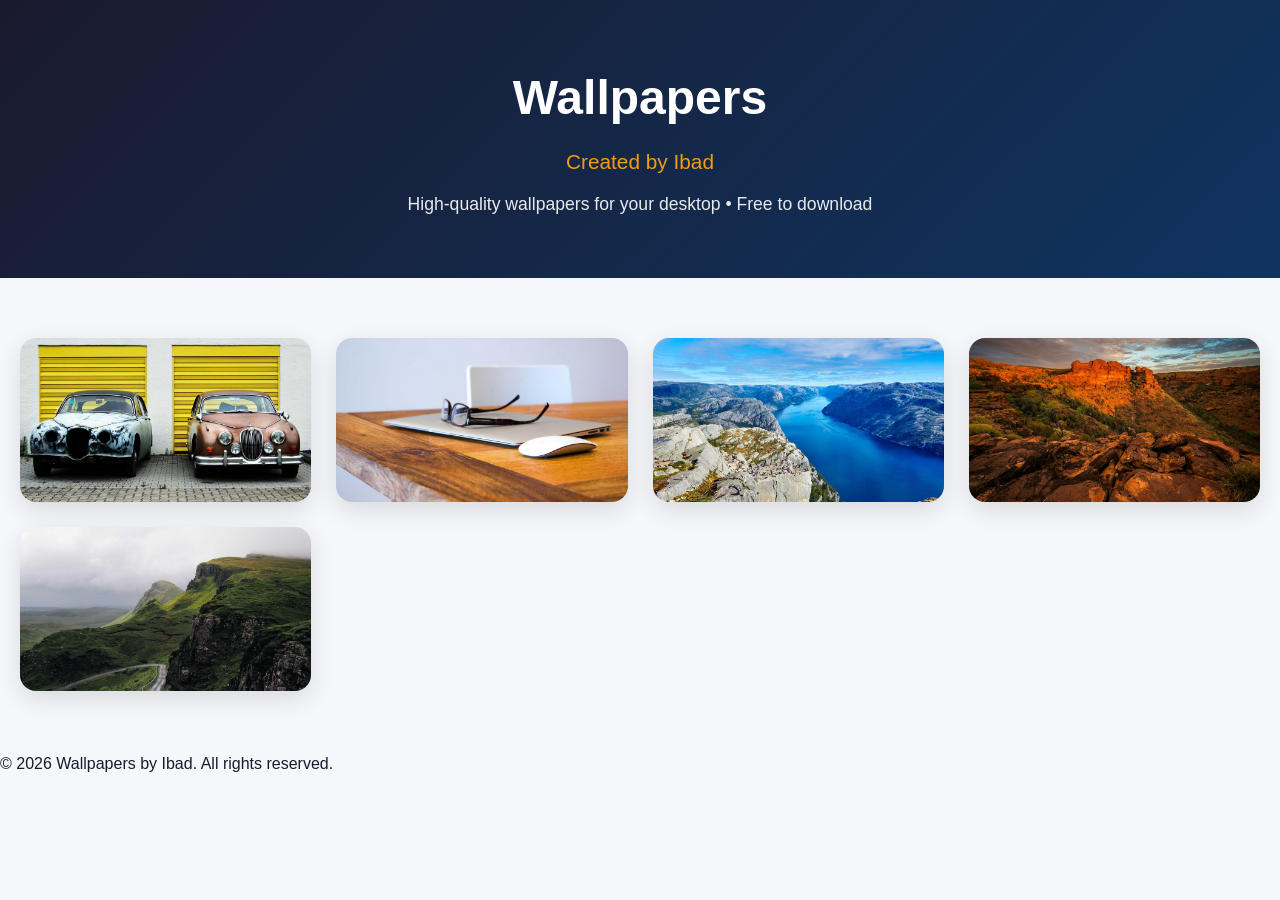
==== index.html @ 51e01bf3 "first commit" ====
<!DOCTYPE html>
<html lang="en">
<head>
  <meta charset="UTF-8">
  <meta name="viewport" content="width=device-width, initial-scale=1.0">
  <meta name="description" content="Free beautiful wallpapers created by Ibad">
  <title>Wallpapers by Ibad</title>
  <link rel="stylesheet" href="style.css">
</head>
<body>
  <header>
    <div class="header-content">
      <h1>Wallpapers</h1>
      <p class="subtitle">Created by Ibad</p>
      <p class="tagline">High-quality wallpapers for your desktop • Free to download</p>
    </div>
  </header>

  <main class="container">
    <section class="gallery">
      
      <div class="card">
        <img src="images/wallpaper1.jpg" alt="Mountain Lake" loading="lazy">
        <div class="card-overlay">
          <h3>Mountain Lake</h3>
          <button class="btn btn-download" 
                  data-image="images/wallpaper1.jpg" 
                  data-name="Mountain-Lake.jpg">
            Download
          </button>
        </div>
      </div>

      <div class="card">
        <img src="images/wallpaper2.jpg" alt="Forest" loading="lazy">
        <div class="card-overlay">
          <h3>Forest</h3>
          <button class="btn btn-download" 
                  data-image="images/wallpaper2.jpg" 
                  data-name="Forest.jpg">
            Download
          </button>
        </div>
      </div>

      <div class="card">
        <img src="images/wallpaper3.jpg" alt="Ocean Sunset" loading="lazy">
        <div class="card-overlay">
          <h3>Ocean Sunset</h3>
          <button class="btn btn-download" 
                  data-image="images/wallpaper3.jpg" 
                  data-name="Ocean-Sunset.jpg">
            Download
          </button>
        </div>
      </div>

      <div class="card">
        <img src="images/wallpaper4.jpg" alt="City Night" loading="lazy">
        <div class="card-overlay">
          <h3>City Night</h3>
          <button class="btn btn-download" 
                  data-image="images/wallpaper4.jpg" 
                  data-name="City-Night.jpg">
            Download
          </button>
        </div>
      </div>

      <div class="card">
        <img src="images/wallpaper5.jpg" alt="Abstract" loading="lazy">
        <div class="card-overlay">
          <h3>Abstract</h3>
          <button class="btn btn-download" 
                  data-image="images/wallpaper5.jpg" 
                  data-name="Abstract.jpg">
            Download
          </button>
        </div>
      </div>

    </section>
  </main>

  <footer>
    <p>&copy; 2026 Wallpapers by Ibad. All rights reserved.</p>
  </footer>

  <script src="script.js"></script>
</body>
</html>
---- style.css ----
:root {
  --primary: #1a1a2e;
  --secondary: #0f3460;
  --accent: #e94560;
  --accent-light: #f39c12;
  --bg: #f5f7fa;
  --text: #1a1a2e;
  --radius: 16px;
  --shadow: 0 8px 24px rgba(0, 0, 0, 0.12);
  --transition: all 0.3s ease;
}

* {
  margin: 0;
  padding: 0;
  box-sizing: border-box;
}

body {
  font-family: -apple-system, BlinkMacSystemFont, 'Segoe UI', Roboto, sans-serif;
  background: var(--bg);
  color: var(--text);
  line-height: 1.6;
}

header {
  background: linear-gradient(135deg, var(--primary), var(--secondary));
  color: white;
  padding: 60px 20px;
  text-align: center;
}

.header-content h1 {
  font-size: 3rem;
  margin-bottom: 8px;
}

.subtitle {
  font-size: 1.3rem;
  color: var(--accent-light);
  margin-bottom: 12px;
}

.tagline {
  font-size: 1.1rem;
  opacity: 0.9;
}

.container {
  max-width: 1400px;
  margin: 0 auto;
  padding: 60px 20px;
}

.gallery {
  display: grid;
  grid-template-columns: repeat(auto-fit, minmax(280px, 1fr));
  gap: 25px;
}

.card {
  position: relative;
  border-radius: var(--radius);
  overflow: hidden;
  box-shadow: var(--shadow);
  transition: var(--transition);
  aspect-ratio: 16 / 9;           /* Better for wallpapers */
}

.card:hover {
  transform: translateY(-8px);
  box-shadow: 0 16px 40px rgba(0, 0, 0, 0.18);
}

.card img {
  width: 100%;
  height: 100%;
  object-fit: cover;
  transition: var(--transition);
}

.card:hover img {
  transform: scale(1.08);
}

.card-overlay {
  position: absolute;
  inset: 0;
  background: rgba(26, 26, 46, 0.85);
  display: flex;
  flex-direction: column;
  align-items: center;
  justify-content: center;
  gap: 15px;
  opacity: 0;
  transition: var(--transition);
  padding: 20px;
}

.card:hover .card-overlay {
  opacity: 1;
}

.card h3 {
  color: white;
  font-size: 1.4rem;
  text-align: center;
}

.btn {
  padding: 12px 24px;
  border: none;
  border-radius: 8px;
  font-weight: 600;
  cursor: pointer;
  transition: var(--transition);
  font-size: 0.95rem;
}

.btn-download {
  background: var(--accent);
  color: white;
}

.btn-download:hover {
  background: #d63452;
  transform: translateY(-2px);
}

/* Mobile Support */
@media (max-width: 768px) {
  header {
    padding: 40px 20px;
  }
  .header-content h1 {
    font-size: 2.4rem;
  }
  .gallery {
    grid-template-columns: repeat(auto-fit, minmax(240px, 1fr));
    gap: 20px;
  }
}

@media (max-width: 480px) {
  .gallery {
    grid-template-columns: repeat(auto-fit, minmax(180px, 1fr));
  }
  .card h3 {
    font-size: 1.2rem;
  }
}

/* Fallback if image fails to load */
.card img.image-error {
  opacity: 0.4;
}
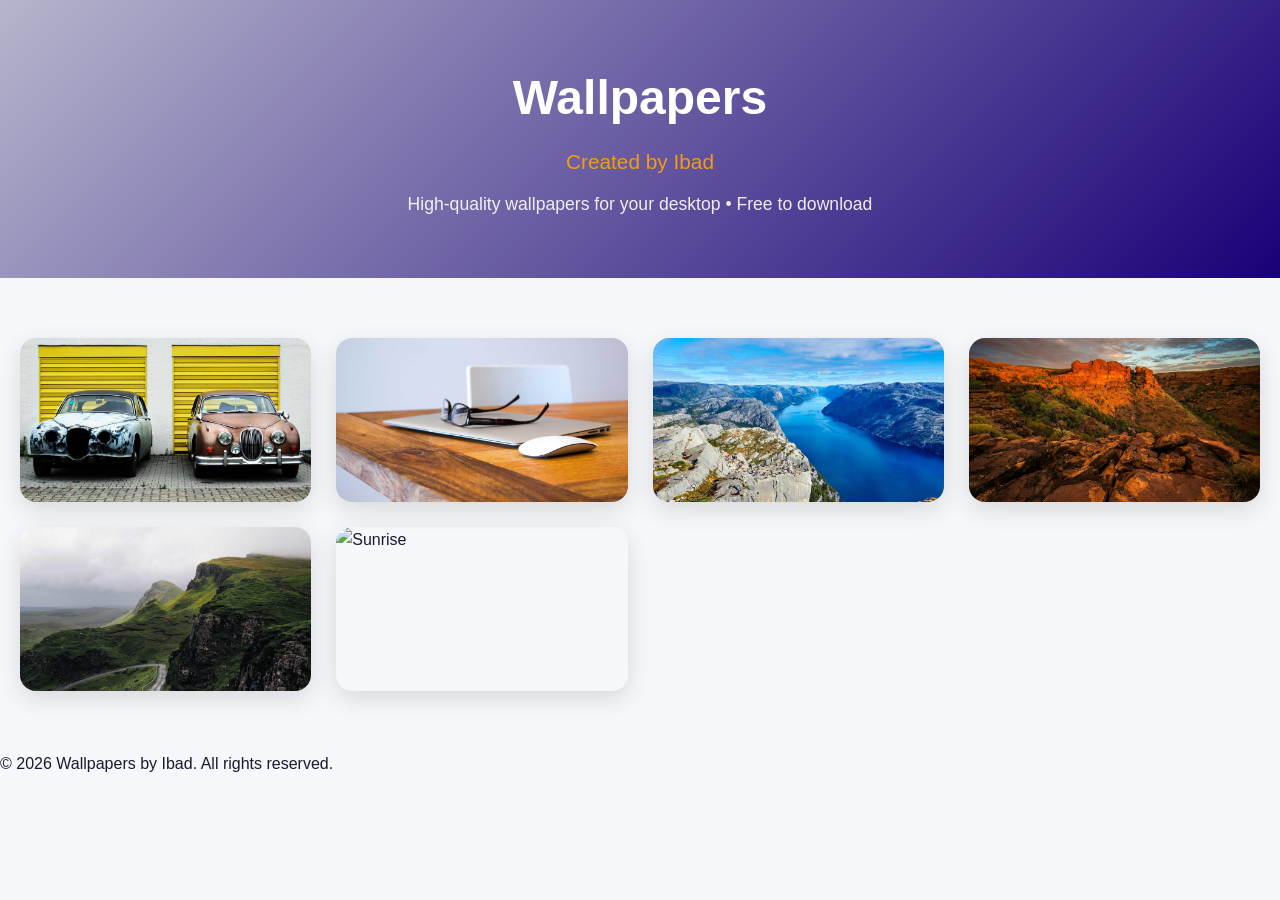
==== commit 89a0c657: "added 6th image" ====
--- a/index.html
+++ b/index.html
@@ -79,6 +79,18 @@
         </div>
       </div>
 
+      <div class="card">
+        <img src="images/wallpaper6.jpg" alt="Sunrise" loading="lazy">
+        <div class="card-overlay">
+          <h3>Sunrise</h3>
+          <button class="btn btn-download" 
+                  data-image="images/wallpaper6.jpg" 
+                  data-name="Sunrise.jpg">
+            Download
+          </button>
+        </div>
+      </div>
+
     </section>
   </main>
 
--- a/style.css
+++ b/style.css
@@ -1,13 +1,13 @@
 :root {
-  --primary: #1a1a2e;
-  --secondary: #0f3460;
+  --primary: #b5b5cc;
+  --secondary: #1a0077;
   --accent: #e94560;
   --accent-light: #f39c12;
   --bg: #f5f7fa;
   --text: #1a1a2e;
   --radius: 16px;
   --shadow: 0 8px 24px rgba(0, 0, 0, 0.12);
-  --transition: all 0.3s ease;
+  --transition: all 0.5s ease;
 }
 
 * {
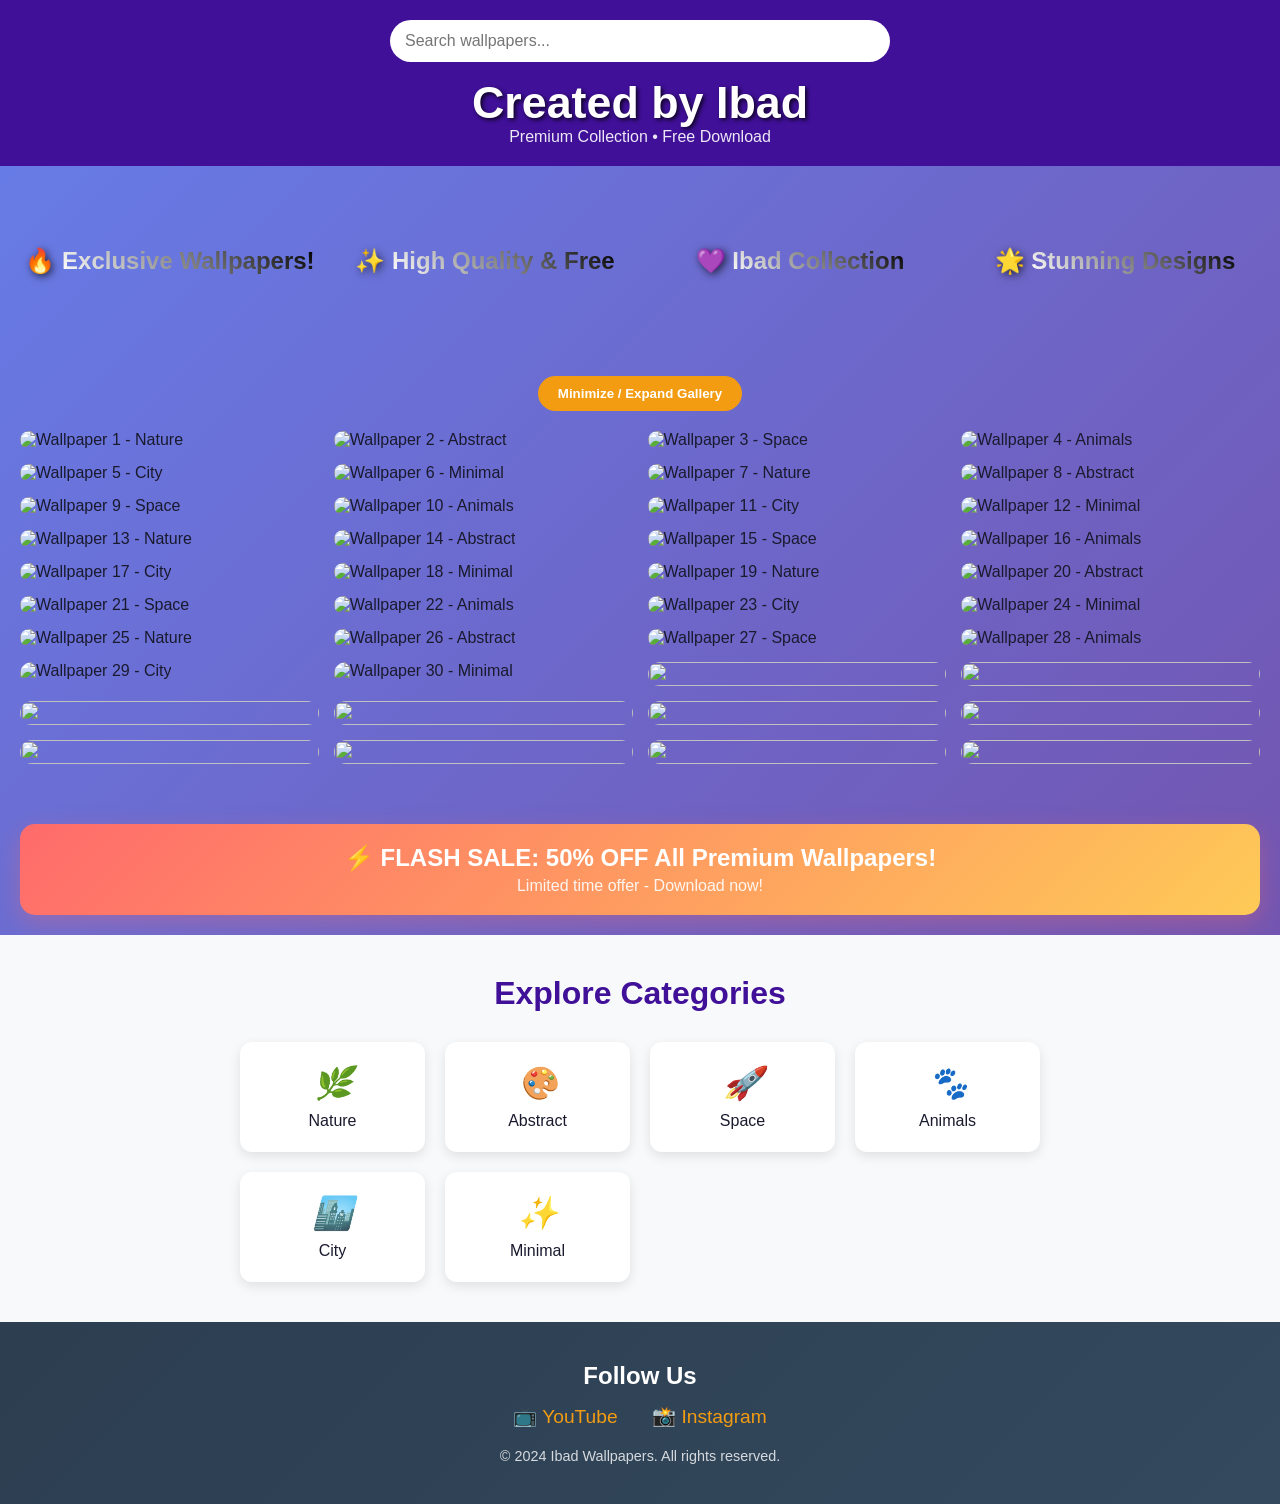
==== commit 1df4dcbd: "Add wallpaper6.jpg to the gallery" ====
--- a/index.html
+++ b/index.html
@@ -1,103 +1,182 @@
 <!DOCTYPE html>
 <html lang="en">
 <head>
-  <meta charset="UTF-8">
-  <meta name="viewport" content="width=device-width, initial-scale=1.0">
-  <meta name="description" content="Free beautiful wallpapers created by Ibad">
-  <title>Wallpapers by Ibad</title>
-  <link rel="stylesheet" href="style.css">
+<meta charset="UTF-8">
+<meta name="viewport" content="width=device-width, initial-scale=1.0">
+<title>Created by Ibad</title>
+<link rel="stylesheet" href="style.css">
 </head>
 <body>
-  <header>
-    <div class="header-content">
-      <h1>Wallpapers</h1>
-      <p class="subtitle">Created by Ibad</p>
-      <p class="tagline">High-quality wallpapers for your desktop • Free to download</p>
+
+<!-- TOP SEARCH BAR -->
+<header>
+  <div class="search-bar">
+    <input type="text" id="searchInput" placeholder="Search wallpapers...">
+  </div>
+  <h1>Created by Ibad</h1>
+  <p>Premium Collection • Free Download</p>
+</header>
+
+<!-- PROMO SLIDER -->
+<section class="promo-slider">
+  <div class="promo-slide" style="background-image:url('https://picsum.photos/1200/300?1');"><h2>🔥 <span class="highlight">Exclusive Wallpapers!</span></h2></div>
+  <div class="promo-slide" style="background-image:url('https://picsum.photos/1200/300?2');"><h2>✨ <span class="highlight">High Quality & Free</span></h2></div>
+  <div class="promo-slide" style="background-image:url('https://picsum.photos/1200/300?3');"><h2>💜 <span class="highlight">Ibad Collection</span></h2></div>
+  <div class="promo-slide" style="background-image:url('https://picsum.photos/1200/300?4');"><h2>🌟 <span class="highlight">Stunning Designs</span></h2></div>
+  <div class="promo-slide" style="background-image:url('https://picsum.photos/1200/300?5');"><h2>🎉 <span class="highlight">Free for Everyone</span></h2></div>
+  <div class="promo-slide" style="background-image:url('https://picsum.photos/1200/300?6');"><h2>📸 <span class="highlight">4K Wallpapers</span></h2></div>
+  <div class="promo-slide" style="background-image:url('https://picsum.photos/1200/300?7');"><h2>🚀 <span class="highlight">Premium Collection</span></h2></div>
+</section>
+
+<!-- GALLERY CONTROL -->
+<div class="gallery-control">
+  <button id="toggleGallery">Minimize / Expand Gallery</button>
+</div>
+
+<!-- WALLPAPER GALLERY -->
+<div class="gallery" id="gallery">
+
+  <!-- 30 Wallpapers (example placeholder images) -->
+  <div class="card" onclick="openModal(this)"><img src="https://picsum.photos/500/300?11" alt="Wallpaper 1 - Nature"><div class="card-overlay"><a href="#" class="btn-download" data-image="https://picsum.photos/500/300?11" data-name="wallpaper1.jpg">Free Download</a></div></div>
+
+  <div class="card" onclick="openModal(this)"><img src="https://picsum.photos/500/300?12" alt="Wallpaper 2 - Abstract"><div class="card-overlay"><a href="#" class="btn-download" data-image="https://picsum.photos/500/300?12" data-name="wallpaper2.jpg">Free Download</a></div></div>
+
+  <div class="card" onclick="openModal(this)"><img src="https://picsum.photos/500/300?13" alt="Wallpaper 3 - Space"><div class="card-overlay"><a href="#" class="btn-download" data-image="https://picsum.photos/500/300?13" data-name="wallpaper3.jpg">Free Download</a></div></div>
+
+  <div class="card" onclick="openModal(this)"><img src="https://picsum.photos/500/300?14" alt="Wallpaper 4 - Animals"><div class="card-overlay"><a href="#" class="btn-download" data-image="https://picsum.photos/500/300?14" data-name="wallpaper4.jpg">Free Download</a></div></div>
+
+  <div class="card" onclick="openModal(this)"><img src="https://picsum.photos/500/300?15" alt="Wallpaper 5 - City"><div class="card-overlay"><a href="#" class="btn-download" data-image="https://picsum.photos/500/300?15" data-name="wallpaper5.jpg">Free Download</a></div></div>
+
+  <div class="card" onclick="openModal(this)"><img src="https://picsum.photos/500/300?16" alt="Wallpaper 6 - Minimal"><div class="card-overlay"><a href="#" class="btn-download" data-image="https://picsum.photos/500/300?16" data-name="wallpaper6.jpg">Free Download</a></div></div>
+
+  <div class="card" onclick="openModal(this)"><img src="https://picsum.photos/500/300?17" alt="Wallpaper 7 - Nature"><div class="card-overlay"><a href="#" class="btn-download" data-image="https://picsum.photos/500/300?17" data-name="wallpaper7.jpg">Free Download</a></div></div>
+
+  <div class="card" onclick="openModal(this)"><img src="https://picsum.photos/500/300?18" alt="Wallpaper 8 - Abstract"><div class="card-overlay"><a href="#" class="btn-download" data-image="https://picsum.photos/500/300?18" data-name="wallpaper8.jpg">Free Download</a></div></div>
+
+  <div class="card" onclick="openModal(this)"><img src="https://picsum.photos/500/300?19" alt="Wallpaper 9 - Space"><div class="card-overlay"><a href="#" class="btn-download" data-image="https://picsum.photos/500/300?19" data-name="wallpaper9.jpg">Free Download</a></div></div>
+
+  <div class="card" onclick="openModal(this)"><img src="https://picsum.photos/500/300?20" alt="Wallpaper 10 - Animals"><div class="card-overlay"><a href="#" class="btn-download" data-image="https://picsum.photos/500/300?20" data-name="wallpaper10.jpg">Free Download</a></div></div>
+
+  <div class="card" onclick="openModal(this)"><img src="https://picsum.photos/500/300?21" alt="Wallpaper 11 - City"><div class="card-overlay"><a href="#" class="btn-download" data-image="https://picsum.photos/500/300?21" data-name="wallpaper11.jpg">Free Download</a></div></div>
+
+  <div class="card" onclick="openModal(this)"><img src="https://picsum.photos/500/300?22" alt="Wallpaper 12 - Minimal"><div class="card-overlay"><a href="#" class="btn-download" data-image="https://picsum.photos/500/300?22" data-name="wallpaper12.jpg">Free Download</a></div></div>
+
+  <div class="card" onclick="openModal(this)"><img src="https://picsum.photos/500/300?23" alt="Wallpaper 13 - Nature"><div class="card-overlay"><a href="#" class="btn-download" data-image="https://picsum.photos/500/300?23" data-name="wallpaper13.jpg">Free Download</a></div></div>
+
+  <div class="card" onclick="openModal(this)"><img src="https://picsum.photos/500/300?24" alt="Wallpaper 14 - Abstract"><div class="card-overlay"><a href="#" class="btn-download" data-image="https://picsum.photos/500/300?24" data-name="wallpaper14.jpg">Free Download</a></div></div>
+
+  <div class="card" onclick="openModal(this)"><img src="https://picsum.photos/500/300?25" alt="Wallpaper 15 - Space"><div class="card-overlay"><a href="#" class="btn-download" data-image="https://picsum.photos/500/300?25" data-name="wallpaper15.jpg">Free Download</a></div></div>
+
+  <div class="card" onclick="openModal(this)"><img src="https://picsum.photos/500/300?26" alt="Wallpaper 16 - Animals"><div class="card-overlay"><a href="#" class="btn-download" data-image="https://picsum.photos/500/300?26" data-name="wallpaper16.jpg">Free Download</a></div></div>
+
+  <div class="card" onclick="openModal(this)"><img src="https://picsum.photos/500/300?27" alt="Wallpaper 17 - City"><div class="card-overlay"><a href="#" class="btn-download" data-image="https://picsum.photos/500/300?27" data-name="wallpaper17.jpg">Free Download</a></div></div>
+
+  <div class="card" onclick="openModal(this)"><img src="https://picsum.photos/500/300?28" alt="Wallpaper 18 - Minimal"><div class="card-overlay"><a href="#" class="btn-download" data-image="https://picsum.photos/500/300?28" data-name="wallpaper18.jpg">Free Download</a></div></div>
+
+  <div class="card" onclick="openModal(this)"><img src="https://picsum.photos/500/300?29" alt="Wallpaper 19 - Nature"><div class="card-overlay"><a href="#" class="btn-download" data-image="https://picsum.photos/500/300?29" data-name="wallpaper19.jpg">Free Download</a></div></div>
+
+  <div class="card" onclick="openModal(this)"><img src="https://picsum.photos/500/300?30" alt="Wallpaper 20 - Abstract"><div class="card-overlay"><a href="#" class="btn-download" data-image="https://picsum.photos/500/300?30" data-name="wallpaper20.jpg">Free Download</a></div></div>
+
+  <div class="card" onclick="openModal(this)"><img src="https://picsum.photos/500/300?31" alt="Wallpaper 21 - Space"><div class="card-overlay"><a href="#" class="btn-download" data-image="https://picsum.photos/500/300?31" data-name="wallpaper21.jpg">Free Download</a></div></div>
+
+  <div class="card" onclick="openModal(this)"><img src="https://picsum.photos/500/300?32" alt="Wallpaper 22 - Animals"><div class="card-overlay"><a href="#" class="btn-download" data-image="https://picsum.photos/500/300?32" data-name="wallpaper22.jpg">Free Download</a></div></div>
+
+  <div class="card" onclick="openModal(this)"><img src="https://picsum.photos/500/300?33" alt="Wallpaper 23 - City"><div class="card-overlay"><a href="#" class="btn-download" data-image="https://picsum.photos/500/300?33" data-name="wallpaper23.jpg">Free Download</a></div></div>
+
+  <div class="card" onclick="openModal(this)"><img src="https://picsum.photos/500/300?34" alt="Wallpaper 24 - Minimal"><div class="card-overlay"><a href="#" class="btn-download" data-image="https://picsum.photos/500/300?34" data-name="wallpaper24.jpg">Free Download</a></div></div>
+
+  <div class="card" onclick="openModal(this)"><img src="https://picsum.photos/500/300?35" alt="Wallpaper 25 - Nature"><div class="card-overlay"><a href="#" class="btn-download" data-image="https://picsum.photos/500/300?35" data-name="wallpaper25.jpg">Free Download</a></div></div>
+
+  <div class="card" onclick="openModal(this)"><img src="https://picsum.photos/500/300?36" alt="Wallpaper 26 - Abstract"><div class="card-overlay"><a href="#" class="btn-download" data-image="https://picsum.photos/500/300?36" data-name="wallpaper26.jpg">Free Download</a></div></div>
+
+  <div class="card" onclick="openModal(this)"><img src="https://picsum.photos/500/300?37" alt="Wallpaper 27 - Space"><div class="card-overlay"><a href="#" class="btn-download" data-image="https://picsum.photos/500/300?37" data-name="wallpaper27.jpg">Free Download</a></div></div>
+
+  <div class="card" onclick="openModal(this)"><img src="https://picsum.photos/500/300?38" alt="Wallpaper 28 - Animals"><div class="card-overlay"><a href="#" class="btn-download" data-image="https://picsum.photos/500/300?38" data-name="wallpaper28.jpg">Free Download</a></div></div>
+
+  <div class="card" onclick="openModal(this)"><img src="https://picsum.photos/500/300?39" alt="Wallpaper 29 - City"><div class="card-overlay"><a href="#" class="btn-download" data-image="https://picsum.photos/500/300?39" data-name="wallpaper29.jpg">Free Download</a></div></div>
+
+  <div class="card" onclick="openModal(this)"><img src="https://picsum.photos/500/300?40" alt="Wallpaper 30 - Minimal"><div class="card-overlay"><a href="#" class="btn-download" data-image="https://picsum.photos/500/300?40" data-name="wallpaper30.jpg">Free Download</a></div></div>
+
+  <div class="card" onclick="openModal(this)"><img src="https://picsum.photos/500/300?31"><div class="card-overlay"><a href="#" class="btn-download" data-image="https://picsum.photos/500/300?31" data-name="wallpaper21.jpg">Free Download</a></div></div>
+
+  <div class="card" onclick="openModal(this)"><img src="https://picsum.photos/500/300?32"><div class="card-overlay"><a href="#" class="btn-download" data-image="https://picsum.photos/500/300?32" data-name="wallpaper22.jpg">Free Download</a></div></div>
+
+  <div class="card" onclick="openModal(this)"><img src="https://picsum.photos/500/300?33"><div class="card-overlay"><a href="#" class="btn-download" data-image="https://picsum.photos/500/300?33" data-name="wallpaper23.jpg">Free Download</a></div></div>
+
+  <div class="card" onclick="openModal(this)"><img src="https://picsum.photos/500/300?34"><div class="card-overlay"><a href="#" class="btn-download" data-image="https://picsum.photos/500/300?34" data-name="wallpaper24.jpg">Free Download</a></div></div>
+
+  <div class="card" onclick="openModal(this)"><img src="https://picsum.photos/500/300?35"><div class="card-overlay"><a href="#" class="btn-download" data-image="https://picsum.photos/500/300?35" data-name="wallpaper25.jpg">Free Download</a></div></div>
+
+  <div class="card" onclick="openModal(this)"><img src="https://picsum.photos/500/300?36"><div class="card-overlay"><a href="#" class="btn-download" data-image="https://picsum.photos/500/300?36" data-name="wallpaper26.jpg">Free Download</a></div></div>
+
+  <div class="card" onclick="openModal(this)"><img src="https://picsum.photos/500/300?37"><div class="card-overlay"><a href="#" class="btn-download" data-image="https://picsum.photos/500/300?37" data-name="wallpaper27.jpg">Free Download</a></div></div>
+
+  <div class="card" onclick="openModal(this)"><img src="https://picsum.photos/500/300?38"><div class="card-overlay"><a href="#" class="btn-download" data-image="https://picsum.photos/500/300?38" data-name="wallpaper28.jpg">Free Download</a></div></div>
+
+  <div class="card" onclick="openModal(this)"><img src="https://picsum.photos/500/300?39"><div class="card-overlay"><a href="#" class="btn-download" data-image="https://picsum.photos/500/300?39" data-name="wallpaper29.jpg">Free Download</a></div></div>
+
+  <div class="card" onclick="openModal(this)"><img src="https://picsum.photos/500/300?40"><div class="card-overlay"><a href="#" class="btn-download" data-image="https://picsum.photos/500/300?40" data-name="wallpaper30.jpg">Free Download</a></div></div>
+
+</div>
+
+<!-- FLASH DEALS BANNER -->
+<section class="flash-deals">
+  <div class="deal-banner">
+    <h3>⚡ FLASH SALE: 50% OFF All Premium Wallpapers!</h3>
+    <p>Limited time offer - Download now!</p>
+  </div>
+</section>
+
+<!-- CATEGORY SHORTCUTS -->
+<section class="categories">
+  <h3>Explore Categories</h3>
+  <div class="category-grid">
+    <div class="category-card" data-category="nature">
+      <i>🌿</i>
+      <span>Nature</span>
     </div>
-  </header>
+    <div class="category-card" data-category="abstract">
+      <i>🎨</i>
+      <span>Abstract</span>
+    </div>
+    <div class="category-card" data-category="space">
+      <i>🚀</i>
+      <span>Space</span>
+    </div>
+    <div class="category-card" data-category="animals">
+      <i>🐾</i>
+      <span>Animals</span>
+    </div>
+    <div class="category-card" data-category="city">
+      <i>🏙️</i>
+      <span>City</span>
+    </div>
+    <div class="category-card" data-category="minimal">
+      <i>✨</i>
+      <span>Minimal</span>
+    </div>
+  </div>
+</section>
 
-  <main class="container">
-    <section class="gallery">
-      
-      <div class="card">
-        <img src="images/wallpaper1.jpg" alt="Mountain Lake" loading="lazy">
-        <div class="card-overlay">
-          <h3>Mountain Lake</h3>
-          <button class="btn btn-download" 
-                  data-image="images/wallpaper1.jpg" 
-                  data-name="Mountain-Lake.jpg">
-            Download
-          </button>
-        </div>
-      </div>
+<!-- MODAL POPUP -->
+<div id="modal" class="modal">
+  <span class="close" onclick="closeModal()">&times;</span>
+  <img id="modalImg" src="" alt="Wallpaper Preview">
+  <a id="modalDownload" href="#" download="wallpaper.jpg" class="btn-download modal-btn">Download Wallpaper</a>
+</div>
 
-      <div class="card">
-        <img src="images/wallpaper2.jpg" alt="Forest" loading="lazy">
-        <div class="card-overlay">
-          <h3>Forest</h3>
-          <button class="btn btn-download" 
-                  data-image="images/wallpaper2.jpg" 
-                  data-name="Forest.jpg">
-            Download
-          </button>
-        </div>
-      </div>
+<!-- FOOTER -->
+<footer>
+  <div class="footer-content">
+    <h4>Follow Us</h4>
+    <div class="social-links">
+      <a href="https://youtube.com/@yourchannel" target="_blank">📺 YouTube</a>
+      <a href="https://instagram.com/youraccount" target="_blank">📸 Instagram</a>
+    </div>
+    <p>&copy; 2024 Ibad Wallpapers. All rights reserved.</p>
+  </div>
+</footer>
 
-      <div class="card">
-        <img src="images/wallpaper3.jpg" alt="Ocean Sunset" loading="lazy">
-        <div class="card-overlay">
-          <h3>Ocean Sunset</h3>
-          <button class="btn btn-download" 
-                  data-image="images/wallpaper3.jpg" 
-                  data-name="Ocean-Sunset.jpg">
-            Download
-          </button>
-        </div>
-      </div>
-
-      <div class="card">
-        <img src="images/wallpaper4.jpg" alt="City Night" loading="lazy">
-        <div class="card-overlay">
-          <h3>City Night</h3>
-          <button class="btn btn-download" 
-                  data-image="images/wallpaper4.jpg" 
-                  data-name="City-Night.jpg">
-            Download
-          </button>
-        </div>
-      </div>
-
-      <div class="card">
-        <img src="images/wallpaper5.jpg" alt="Abstract" loading="lazy">
-        <div class="card-overlay">
-          <h3>Abstract</h3>
-          <button class="btn btn-download" 
-                  data-image="images/wallpaper5.jpg" 
-                  data-name="Abstract.jpg">
-            Download
-          </button>
-        </div>
-      </div>
-
-      <div class="card">
-        <img src="images/wallpaper6.jpg" alt="Sunrise" loading="lazy">
-        <div class="card-overlay">
-          <h3>Sunrise</h3>
-          <button class="btn btn-download" 
-                  data-image="images/wallpaper6.jpg" 
-                  data-name="Sunrise.jpg">
-            Download
-          </button>
-        </div>
-      </div>
-
-    </section>
-  </main>
-
-  <footer>
-    <p>&copy; 2026 Wallpapers by Ibad. All rights reserved.</p>
-  </footer>
-
-  <script src="script.js"></script>
+<script src="script.js"></script>
 </body>
 </html>
--- a/style.css
+++ b/style.css
@@ -1,156 +1,313 @@
 :root {
-  --primary: #b5b5cc;
-  --secondary: #1a0077;
-  --accent: #e94560;
-  --accent-light: #f39c12;
+  --primary: #401099;
+  --accent: #f39c12;
   --bg: #f5f7fa;
-  --text: #1a1a2e;
-  --radius: 16px;
-  --shadow: 0 8px 24px rgba(0, 0, 0, 0.12);
-  --transition: all 0.5s ease;
-}
-
-* {
+  --text: #fff;
+  --card-radius: 12px;
+  --transition: all 0.4s ease;
+}
+
+/* Reset */
+* { margin:0; padding:0; box-sizing:border-box; }
+
+body {
+  font-family: 'Segoe UI', sans-serif;
+  background: linear-gradient(135deg, #667eea 0%, #764ba2 100%);
+  color: #1a1a2e;
+  min-height: 100vh;
+}
+
+/* HEADER + SEARCH */
+header {
+  background: var(--primary);
+  color: white;
+  text-align: center;
+  padding: 20px;
+}
+header h1 { 
+  font-size:2.8rem; 
+  color: white;
+  text-shadow: 2px 2px 4px rgba(0,0,0,0.8);
+}
+header p { opacity:0.9; }
+.search-bar { margin-bottom:15px; }
+.search-bar input {
+  width:80%;
+  max-width:500px;
+  padding:12px 15px;
+  border-radius:25px;
+  border:none;
+  font-size:1rem;
+}
+
+/* PROMO SLIDER */
+.promo-slider {
+  display:flex;
+  overflow-x:auto;
+  gap:15px;
+  padding:20px;
+}
+.promo-slide {
+  min-width:300px;
+  height:150px;
+  border-radius:15px;
+  position:relative;
+  flex-shrink:0;
+  background-size:cover;
+  background-position:center;
+  display:flex;
+  justify-content:center;
+  align-items:center;
+}
+.promo-slide h2 {
+  color:white;
+  font-size:1.5rem;
+  text-shadow:2px 2px 8px rgba(0,0,0,0.7);
   margin: 0;
-  padding: 0;
-  box-sizing: border-box;
-}
-
-body {
-  font-family: -apple-system, BlinkMacSystemFont, 'Segoe UI', Roboto, sans-serif;
-  background: var(--bg);
-  color: var(--text);
-  line-height: 1.6;
-}
-
-header {
-  background: linear-gradient(135deg, var(--primary), var(--secondary));
-  color: white;
-  padding: 60px 20px;
+}
+.promo-slide .highlight {
+  background: linear-gradient(45deg, #ffffff, #000000);
+  -webkit-background-clip: text;
+  -webkit-text-fill-color: transparent;
+  background-clip: text;
+  font-weight: bold;
+  text-shadow: none;
+}
+
+/* GALLERY CONTROL */
+.gallery-control { text-align:center; margin:20px; }
+.gallery-control button {
+  padding:10px 20px;
+  border:none;
+  background: var(--accent);
+  color:white;
+  font-weight:bold;
+  border-radius:25px;
+  cursor:pointer;
+  transition: var(--transition);
+}
+.gallery-control button:hover { transform:scale(1.05); }
+
+/* GALLERY */
+.gallery {
+  display:grid;
+  grid-template-columns:repeat(auto-fit, minmax(250px,1fr));
+  gap:15px;
+  padding:0 20px 40px 20px;
+}
+.card {
+  position:relative;
+  border-radius: var(--card-radius);
+  overflow:hidden;
+  cursor:pointer;
+  transition: var(--transition);
+}
+.card img {
+  width:100%;
+  height:100%;
+  object-fit:cover;
+  transition: var(--transition);
+}
+.card:hover img { transform:scale(1.05); }
+
+.card-overlay {
+  position:absolute;
+  inset:0;
+  background:rgba(0,0,0,0.5);
+  display:flex;
+  justify-content:center;
+  align-items:center;
+  opacity:0;
+  transition:var(--transition);
+}
+.card:hover .card-overlay { opacity:1; }
+
+.btn-download {
+  padding:8px 16px;
+  background: var(--accent);
+  color:white;
+  border-radius:20px;
+  text-decoration:none;
+  font-weight:bold;
+  font-size:0.85rem;
+  transition: var(--transition);
+}
+.btn-download:hover { transform:scale(1.05); }
+
+/* MODAL */
+.modal {
+  position:fixed;
+  inset:0;
+  background:rgba(0,0,0,0.9);
+  display:none;
+  justify-content:center;
+  align-items:center;
+  flex-direction:column;
+  animation:fadeIn 0.3s ease;
+}
+.modal img { max-width:90%; max-height:80%; border-radius:10px; margin-bottom:15px; }
+.modal.active { display:flex; }
+.close {
+  position:absolute;
+  top:20px;
+  right:25px;
+  font-size:30px;
+  color:white;
+  cursor:pointer;
+}
+
+/* FLASH DEALS */
+.flash-deals {
+  padding: 20px;
   text-align: center;
 }
-
-.header-content h1 {
-  font-size: 3rem;
-  margin-bottom: 8px;
-}
-
-.subtitle {
-  font-size: 1.3rem;
-  color: var(--accent-light);
-  margin-bottom: 12px;
-}
-
-.tagline {
-  font-size: 1.1rem;
+.deal-banner {
+  background: linear-gradient(135deg, #ff6b6b, #feca57);
+  color: white;
+  padding: 20px;
+  border-radius: 15px;
+  box-shadow: 0 8px 24px rgba(255, 107, 107, 0.3);
+  animation: pulse 2s infinite;
+}
+.deal-banner h3 {
+  font-size: 1.5rem;
+  margin-bottom: 5px;
+}
+.deal-banner p {
   opacity: 0.9;
 }
 
-.container {
-  max-width: 1400px;
+/* CATEGORIES */
+.categories {
+  padding: 40px 20px;
+  text-align: center;
+  background: #f8f9fa;
+}
+.categories h3 {
+  font-size: 2rem;
+  margin-bottom: 30px;
+  color: var(--primary);
+}
+.category-grid {
+  display: grid;
+  grid-template-columns: repeat(auto-fit, minmax(150px, 1fr));
+  gap: 20px;
+  max-width: 800px;
   margin: 0 auto;
-  padding: 60px 20px;
-}
-
-.gallery {
-  display: grid;
-  grid-template-columns: repeat(auto-fit, minmax(280px, 1fr));
-  gap: 25px;
-}
-
-.card {
-  position: relative;
-  border-radius: var(--radius);
-  overflow: hidden;
-  box-shadow: var(--shadow);
-  transition: var(--transition);
-  aspect-ratio: 16 / 9;           /* Better for wallpapers */
-}
-
-.card:hover {
-  transform: translateY(-8px);
-  box-shadow: 0 16px 40px rgba(0, 0, 0, 0.18);
-}
-
-.card img {
-  width: 100%;
-  height: 100%;
-  object-fit: cover;
-  transition: var(--transition);
-}
-
-.card:hover img {
-  transform: scale(1.08);
-}
-
-.card-overlay {
+}
+.category-card {
+  background: white;
+  padding: 20px;
+  border-radius: 12px;
+  box-shadow: 0 4px 12px rgba(0,0,0,0.1);
+  cursor: pointer;
+  transition: var(--transition);
+  border: 2px solid transparent;
+}
+.category-card:hover {
+  transform: translateY(-5px);
+  border-color: var(--accent);
+  box-shadow: 0 8px 24px rgba(0,0,0,0.15);
+}
+.category-card i {
+  font-size: 2rem;
+  display: block;
+  margin-bottom: 10px;
+}
+.category-card.active {
+  border-color: var(--primary);
+  background: linear-gradient(135deg, rgba(64, 16, 153, 0.1), rgba(249, 202, 87, 0.1));
+}
+
+/* MODAL ENHANCED */
+.modal {
+  position: fixed;
+  inset: 0;
+  background: rgba(0,0,0,0.95);
+  display: none;
+  justify-content: center;
+  align-items: center;
+  flex-direction: column;
+  animation: fadeIn 0.4s ease;
+  z-index: 1000;
+}
+.modal img {
+  max-width: 90%;
+  max-height: 80%;
+  border-radius: 15px;
+  margin-bottom: 20px;
+  box-shadow: 0 20px 40px rgba(0,0,0,0.5);
+  animation: zoomIn 0.4s ease;
+}
+.modal.active { display: flex; }
+.modal-btn {
+  padding: 12px 24px;
+  font-size: 1rem;
+  margin-top: 10px;
+}
+.close {
   position: absolute;
-  inset: 0;
-  background: rgba(26, 26, 46, 0.85);
-  display: flex;
-  flex-direction: column;
-  align-items: center;
-  justify-content: center;
-  gap: 15px;
-  opacity: 0;
-  transition: var(--transition);
-  padding: 20px;
-}
-
-.card:hover .card-overlay {
-  opacity: 1;
-}
-
-.card h3 {
-  color: white;
-  font-size: 1.4rem;
+  top: 20px;
+  right: 30px;
+  font-size: 40px;
+  color: white;
+  cursor: pointer;
+  transition: var(--transition);
+  z-index: 1001;
+}
+.close:hover {
+  transform: scale(1.2);
+  color: var(--accent);
+}
+
+/* FOOTER ENHANCED */
+footer {
+  background: linear-gradient(135deg, #2c3e50, #34495e);
+  color: white;
   text-align: center;
-}
-
-.btn {
-  padding: 12px 24px;
-  border: none;
-  border-radius: 8px;
-  font-weight: 600;
-  cursor: pointer;
-  transition: var(--transition);
-  font-size: 0.95rem;
-}
-
-.btn-download {
-  background: var(--accent);
-  color: white;
-}
-
-.btn-download:hover {
-  background: #d63452;
-  transform: translateY(-2px);
-}
-
-/* Mobile Support */
-@media (max-width: 768px) {
-  header {
-    padding: 40px 20px;
-  }
-  .header-content h1 {
-    font-size: 2.4rem;
-  }
-  .gallery {
-    grid-template-columns: repeat(auto-fit, minmax(240px, 1fr));
-    gap: 20px;
-  }
-}
-
-@media (max-width: 480px) {
-  .gallery {
-    grid-template-columns: repeat(auto-fit, minmax(180px, 1fr));
-  }
-  .card h3 {
-    font-size: 1.2rem;
-  }
-}
-
-/* Fallback if image fails to load */
-.card img.image-error {
-  opacity: 0.4;
+  padding: 40px 20px;
+}
+.footer-content h4 {
+  font-size: 1.5rem;
+  margin-bottom: 15px;
+}
+.social-links {
+  margin-bottom: 20px;
+}
+.social-links a {
+  color: var(--accent);
+  margin: 0 15px;
+  text-decoration: none;
+  font-size: 1.2rem;
+  transition: var(--transition);
+}
+.social-links a:hover {
+  transform: scale(1.2);
+}
+footer p {
+  opacity: 0.8;
+  font-size: 0.9rem;
+}
+
+/* ANIMATIONS */
+@keyframes fadeIn {
+  from { opacity: 0; }
+  to { opacity: 1; }
+}
+@keyframes zoomIn {
+  from { transform: scale(0.8); opacity: 0; }
+  to { transform: scale(1); opacity: 1; }
+}
+@keyframes pulse {
+  0% { transform: scale(1); }
+  50% { transform: scale(1.02); }
+  100% { transform: scale(1); }
+}
+
+/* Responsive Updates */
+@media(max-width:768px){
+  .promo-slide { min-width:250px; height:120px; }
+  .category-grid { grid-template-columns: repeat(2, 1fr); }
+  .deal-banner h3 { font-size: 1.2rem; }
+  .modal img { max-width: 95%; max-height: 70%; }
 }
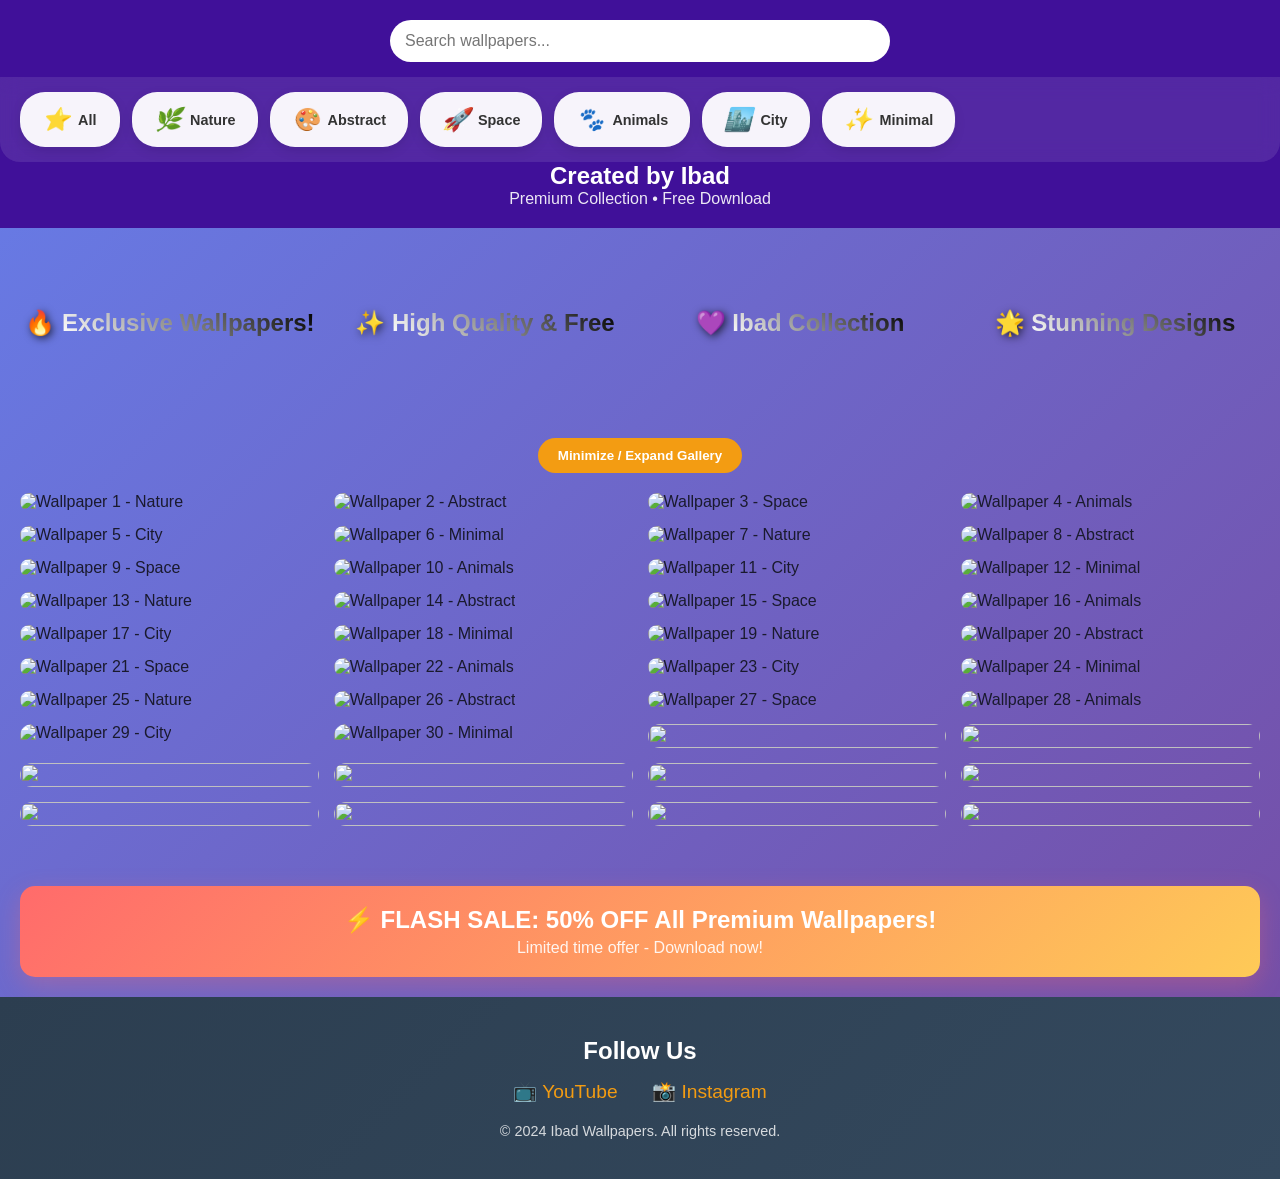
==== commit aa03489d: "update" ====
--- a/index.html
+++ b/index.html
@@ -3,7 +3,7 @@
 <head>
 <meta charset="UTF-8">
 <meta name="viewport" content="width=device-width, initial-scale=1.0">
-<title>Created by Ibad</title>
+<title>Website</title>
 <link rel="stylesheet" href="style.css">
 </head>
 <body>
@@ -13,7 +13,40 @@
   <div class="search-bar">
     <input type="text" id="searchInput" placeholder="Search wallpapers...">
   </div>
-  <h1>Created by Ibad</h1>
+  
+  <!-- HEADER CATEGORIES - Scrollable fancy buttons -->
+  <div class="header-categories">
+    <button class="category-btn" data-category="all">
+      <i>⭐</i>
+      <span>All</span>
+    </button>
+    <button class="category-btn" data-category="nature">
+      <i>🌿</i>
+      <span>Nature</span>
+    </button>
+    <button class="category-btn" data-category="abstract">
+      <i>🎨</i>
+      <span>Abstract</span>
+    </button>
+    <button class="category-btn" data-category="space">
+      <i>🚀</i>
+      <span>Space</span>
+    </button>
+    <button class="category-btn" data-category="animals">
+      <i>🐾</i>
+      <span>Animals</span>
+    </button>
+    <button class="category-btn" data-category="city">
+      <i>🏙️</i>
+      <span>City</span>
+    </button>
+    <button class="category-btn" data-category="minimal">
+      <i>✨</i>
+      <span>Minimal</span>
+    </button>
+  </div>
+  
+  <h2>Created by Ibad</h2>
   <p>Premium Collection • Free Download</p>
 </header>
 
@@ -127,36 +160,7 @@
   </div>
 </section>
 
-<!-- CATEGORY SHORTCUTS -->
-<section class="categories">
-  <h3>Explore Categories</h3>
-  <div class="category-grid">
-    <div class="category-card" data-category="nature">
-      <i>🌿</i>
-      <span>Nature</span>
-    </div>
-    <div class="category-card" data-category="abstract">
-      <i>🎨</i>
-      <span>Abstract</span>
-    </div>
-    <div class="category-card" data-category="space">
-      <i>🚀</i>
-      <span>Space</span>
-    </div>
-    <div class="category-card" data-category="animals">
-      <i>🐾</i>
-      <span>Animals</span>
-    </div>
-    <div class="category-card" data-category="city">
-      <i>🏙️</i>
-      <span>City</span>
-    </div>
-    <div class="category-card" data-category="minimal">
-      <i>✨</i>
-      <span>Minimal</span>
-    </div>
-  </div>
-</section>
+<!-- CATEGORY SHORTCUTS REMOVED - Moved to header -->
 
 <!-- MODAL POPUP -->
 <div id="modal" class="modal">
@@ -170,8 +174,8 @@
   <div class="footer-content">
     <h4>Follow Us</h4>
     <div class="social-links">
-      <a href="https://youtube.com/@yourchannel" target="_blank">📺 YouTube</a>
-      <a href="https://instagram.com/youraccount" target="_blank">📸 Instagram</a>
+      <a href="https://youtube.com/@FRSHER01." target="_blank">📺 YouTube</a>
+      <a href="https://instagram.com/frsher01ff" target="_blank">📸 Instagram</a>
     </div>
     <p>&copy; 2024 Ibad Wallpapers. All rights reserved.</p>
   </div>
--- a/style.css
+++ b/style.css
@@ -177,47 +177,100 @@
   opacity: 0.9;
 }
 
-/* CATEGORIES */
-.categories {
-  padding: 40px 20px;
-  text-align: center;
-  background: #f8f9fa;
-}
-.categories h3 {
-  font-size: 2rem;
-  margin-bottom: 30px;
-  color: var(--primary);
-}
-.category-grid {
-  display: grid;
-  grid-template-columns: repeat(auto-fit, minmax(150px, 1fr));
-  gap: 20px;
-  max-width: 800px;
-  margin: 0 auto;
-}
-.category-card {
-  background: white;
-  padding: 20px;
-  border-radius: 12px;
+/* HEADER CATEGORIES - Fancy scrollable buttons */
+.header-categories {
+  display: flex;
+  overflow-x: auto;
+  gap: 12px;
+  padding: 15px 20px;
+  scrollbar-width: thin;
+  scrollbar-color: var(--accent) transparent;
+  -webkit-overflow-scrolling: touch;
+  scroll-snap-type: x mandatory;
+  background: rgba(255,255,255,0.1);
+  backdrop-filter: blur(10px);
+  border-radius: 0 0 20px 20px;
+  margin: 0 -20px;
+}
+
+.header-categories::-webkit-scrollbar {
+  height: 6px;
+}
+
+.header-categories::-webkit-scrollbar-track {
+  background: transparent;
+}
+
+.header-categories::-webkit-scrollbar-thumb {
+  background: var(--accent);
+  border-radius: 3px;
+}
+
+.category-btn {
+  flex: 0 0 auto;
+  background: rgba(255,255,255,0.95);
+  backdrop-filter: blur(10px);
+  border: 2px solid transparent;
+  padding: 12px 20px;
+  border-radius: 25px;
   box-shadow: 0 4px 12px rgba(0,0,0,0.1);
   cursor: pointer;
   transition: var(--transition);
-  border: 2px solid transparent;
-}
-.category-card:hover {
-  transform: translateY(-5px);
+  display: flex;
+  align-items: center;
+  gap: 8px;
+  font-weight: bold;
+  font-size: 0.9rem;
+  white-space: nowrap;
+  scroll-snap-align: center;
+  min-width: 100px;
+  color: #333;
+}
+
+.category-btn:hover {
+  transform: translateY(-3px) scale(1.05);
   border-color: var(--accent);
-  box-shadow: 0 8px 24px rgba(0,0,0,0.15);
-}
-.category-card i {
-  font-size: 2rem;
-  display: block;
-  margin-bottom: 10px;
-}
-.category-card.active {
-  border-color: var(--primary);
-  background: linear-gradient(135deg, rgba(64, 16, 153, 0.1), rgba(249, 202, 87, 0.1));
-}
+  box-shadow: 0 8px 25px rgba(243,156,18,0.4), 0 0 20px rgba(243,156,18,0.3);
+  background: white;
+}
+
+.category-btn:active {
+  transform: translateY(-1px);
+}
+
+.category-btn i {
+  font-size: 1.4rem;
+  transition: var(--transition);
+}
+
+.category-btn:hover i {
+  transform: scale(1.2) rotate(5deg);
+}
+
+.category-btn.active {
+  background: linear-gradient(135deg, var(--primary), var(--accent));
+  color: white;
+  border-color: white;
+  box-shadow: 0 6px 20px rgba(64,16,153,0.4), 0 0 30px rgba(249,156,18,0.4);
+}
+
+.category-btn.active i {
+  text-shadow: 0 0 10px rgba(255,255,255,0.8);
+}
+
+@media (max-width: 768px) {
+  .header-categories {
+    padding: 12px 15px;
+    gap: 8px;
+  }
+  .category-btn {
+    padding: 10px 16px;
+    font-size: 0.85rem;
+    min-width: 90px;
+  }
+}
+
+/* OLD CATEGORIES STYLES REMOVED */
 
 /* MODAL ENHANCED */
 .modal {
